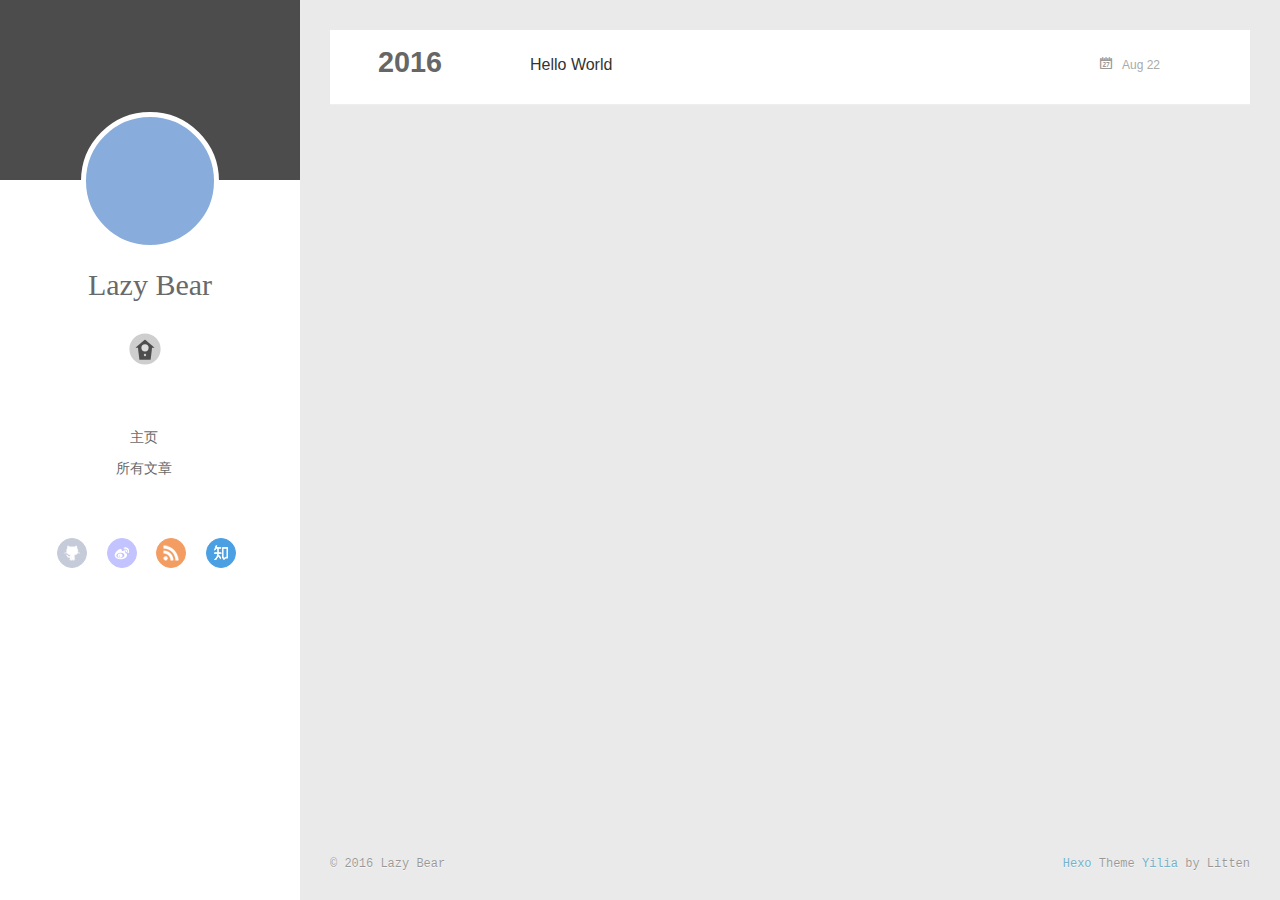
==== archives/index.html @ b5a42f2a "Site updated: 2016-08-26 11:15:58" ====
<!DOCTYPE html>
<html>
<head>
  <meta charset="utf-8">
  
  <meta http-equiv="X-UA-Compatible" content="IE=edge" >
  <title>Archives | Lazy Bear</title>
  <meta name="viewport" content="width=device-width, initial-scale=1, maximum-scale=1">
  <meta property="og:type" content="website">
<meta property="og:title" content="Lazy Bear">
<meta property="og:url" content="http://yoursite.com/archives/index.html">
<meta property="og:site_name" content="Lazy Bear">
<meta name="twitter:card" content="summary">
<meta name="twitter:title" content="Lazy Bear">
  
    <link rel="alternative" href="/atom.xml" title="Lazy Bear" type="application/atom+xml">
  
  
    <link rel="icon" href="//favicon.png">
  
  <link rel="stylesheet" href="/css/style.css">
</head>

<body>
  <div id="container">
    <div class="left-col">
    <div class="overlay"></div>
<div class="intrude-less">
	<header id="header" class="inner">
		<a href="/" class="profilepic">
			
			<img lazy-src="/header.png" class="js-avatar">
			
		</a>

		<hgroup>
		  <h1 class="header-author"><a href="/">Lazy Bear</a></h1>
		</hgroup>

		

		
			<div class="switch-btn">
				<div class="icon">
					<div class="icon-ctn">
						<div class="icon-wrap icon-house" data-idx="0">
							<div class="birdhouse"></div>
							<div class="birdhouse_holes"></div>
						</div>
						<div class="icon-wrap icon-ribbon hide" data-idx="1">
							<div class="ribbon"></div>
						</div>
						
						<div class="icon-wrap icon-link hide" data-idx="2">
							<div class="loopback_l"></div>
							<div class="loopback_r"></div>
						</div>
						
						
						<div class="icon-wrap icon-me hide" data-idx="3">
							<div class="user"></div>
							<div class="shoulder"></div>
						</div>
						
					</div>
					
				</div>
				<div class="tips-box hide">
					<div class="tips-arrow"></div>
					<ul class="tips-inner">
						<li>Menu</li>
						<li>Tags</li>
						
						<li>Links</li>
						
						
						<li>Über</li>
						
					</ul>
				</div>
			</div>
		

		<div class="switch-area">
			<div class="switch-wrap">
				<section class="switch-part switch-part1">
					<nav class="header-menu">
						<ul>
						
							<li><a href="/">主页</a></li>
				        
							<li><a href="/archives">所有文章</a></li>
				        
						</ul>
					</nav>
					<nav class="header-nav">
						<div class="social">
							
								<a class="github" target="_blank" href="#" title="github">github</a>
					        
								<a class="weibo" target="_blank" href="#" title="weibo">weibo</a>
					        
								<a class="rss" target="_blank" href="#" title="rss">rss</a>
					        
								<a class="zhihu" target="_blank" href="#" title="zhihu">zhihu</a>
					        
						</div>
					</nav>
				</section>
				
				
				<section class="switch-part switch-part2">
					<div class="widget tagcloud" id="js-tagcloud">
						
					</div>
				</section>
				
				
				
				<section class="switch-part switch-part3">
					<div id="js-friends">
					
			          <a target="_blank" class="main-nav-link switch-friends-link" href="http://blog.darkangel7.com">drakangel</a>
			        
			        </div>
				</section>
				

				
				
				<section class="switch-part switch-part4">
				
					<div id="js-aboutme">我是谁，我从哪里来，我到哪里去？我就是我，是颜色不一样的吃货…</div>
				</section>
				
			</div>
		</div>
	</header>				
</div>

    </div>
    <div class="mid-col">
      <nav id="mobile-nav">
  	<div class="overlay">
  		<div class="slider-trigger"></div>
  		<h1 class="header-author js-mobile-header hide">Lazy Bear</h1>
  	</div>
	<div class="intrude-less">
		<header id="header" class="inner">
			<div class="profilepic">
				
					<img lazy-src="//header.png" class="js-avatar">
				
			</div>
			<hgroup>
			  <h1 class="header-author">Lazy Bear</h1>
			</hgroup>
			
			<nav class="header-menu">
				<ul>
				
					<li><a href="/">主页</a></li>
		        
					<li><a href="/archives">所有文章</a></li>
		        
		        <div class="clearfix"></div>
				</ul>
			</nav>
			<nav class="header-nav">
				<div class="social">
					
						<a class="github" target="_blank" href="#" title="github">github</a>
			        
						<a class="weibo" target="_blank" href="#" title="weibo">weibo</a>
			        
						<a class="rss" target="_blank" href="#" title="rss">rss</a>
			        
						<a class="zhihu" target="_blank" href="#" title="zhihu">zhihu</a>
			        
				</div>
			</nav>
		</header>				
	</div>
</nav>

      <div class="body-wrap">
  
  
    
    
      
      
      <section class="archives-wrap">
        <div class="archive-year-wrap">
          <a href="/archives/2016" class="archive-year">2016</a>
        </div>
        <div class="archives">
    
    <article class="archive-article archive-type-post">
  <div class="archive-article-inner">
    <header class="archive-article-header">
      	<div class="article-meta">
	      	<a href="/2016/08/22/hello-world/" class="archive-article-date">
  	<time datetime="2016-08-22T09:55:24.787Z" itemprop="datePublished">Aug 22</time>
</a>
        </div>
    	 
  
    <h1 itemprop="name">
      <a class="archive-article-title" href="/2016/08/22/hello-world/">Hello World</a>
    </h1>
  

        <div class="article-info info-on-right">
          
          

        </div>
        <div class="clearfix"></div>
    </header>
  </div>
</article>
  
  
    </div></section>
  

    

</div>
      <footer id="footer">
  <div class="outer">
    <div id="footer-info">
    	<div class="footer-left">
    		&copy; 2016 Lazy Bear
    	</div>
      	<div class="footer-right">
      		<a href="http://hexo.io/" target="_blank">Hexo</a>  Theme <a href="https://github.com/litten/hexo-theme-yilia" target="_blank">Yilia</a> by Litten
      	</div>
    </div>
  </div>
</footer>
    </div>
    
  <link rel="stylesheet" href="/fancybox/jquery.fancybox.css">


<script>
	var yiliaConfig = {
		fancybox: true,
		mathjax: true,
		animate: true,
		isHome: false,
		isPost: false,
		isArchive: true,
		isTag: false,
		isCategory: false,
		open_in_new: false
	}
</script>
<script src="http://7.url.cn/edu/jslib/comb/require-2.1.6,jquery-1.9.1.min.js"></script>
<script src="/js/main.js"></script>






<script type="text/x-mathjax-config">
MathJax.Hub.Config({
    tex2jax: {
        inlineMath: [ ['$','$'], ["\\(","\\)"]  ],
        processEscapes: true,
        skipTags: ['script', 'noscript', 'style', 'textarea', 'pre', 'code']
    }
});

MathJax.Hub.Queue(function() {
    var all = MathJax.Hub.getAllJax(), i;
    for(i=0; i < all.length; i += 1) {
        all[i].SourceElement().parentNode.className += ' has-jax';                 
    }       
});
</script>

<script type="text/javascript" src="http://cdn.mathjax.org/mathjax/latest/MathJax.js?config=TeX-AMS-MML_HTMLorMML">
</script>


  </div>
</body>
</html>
---- css/style.css ----
body {
  width: 100%;
}
body:before,
body:after {
  content: "";
  display: table;
}
body:after {
  clear: both;
}
@font-face {
  font-family: 'FontAwesome';
  src: url("fonts/fontawesome-webfont.eot");
  src: url("fonts/fontawesome-webfont.eot?#iefix") format("embedded-opentype"), url("fonts/fontawesome-webfont.woff") format("woff"), url("fonts/fontawesome-webfont.ttf") format("truetype"), url("fonts/fontawesome-webfont.svgz#FontAwesomeRegular") format("svg"), url("fonts/fontawesome-webfont.svg#FontAwesomeRegular") format("svg");
  font-weight: normal;
  font-style: normal;
}
html,
body,
div,
span,
applet,
object,
iframe,
h1,
h2,
h3,
h4,
h5,
h6,
p,
blockquote,
pre,
a,
abbr,
acronym,
address,
big,
cite,
code,
del,
dfn,
em,
img,
ins,
kbd,
q,
s,
samp,
small,
strike,
strong,
sub,
sup,
tt,
var,
dl,
dt,
dd,
ol,
ul,
li,
fieldset,
form,
label,
legend,
table,
caption,
tbody,
tfoot,
thead,
tr,
th,
td {
  margin: 0;
  padding: 0;
  border: 0;
  outline: 0;
  font-weight: inherit;
  font-style: inherit;
  font-family: inherit;
  font-size: 100%;
  vertical-align: baseline;
}
body {
  line-height: 1;
  color: #000;
  background: #fff;
}
ol,
ul {
  list-style: none;
}
table {
  border-collapse: separate;
  border-spacing: 0;
  vertical-align: middle;
}
caption,
th,
td {
  text-align: left;
  font-weight: normal;
  vertical-align: middle;
}
a img {
  border: none;
}
ol {
  list-style: decimal;
  padding-left: 20px;
}
ul {
  list-style: none;
}
input,
button {
  margin: 0;
  padding: 0;
}
input::-moz-focus-inner,
button::-moz-focus-inner {
  border: 0;
  padding: 0;
}
@font-face {
  font-family: FontAwesome;
  font-style: normal;
  font-weight: normal;
  src: url("fonts/fontawesome-webfont.eot?v=#4.0.3");
  src: url("fonts/fontawesome-webfont.eot?#iefix&v=#4.0.3") format("embedded-opentype"), url("fonts/fontawesome-webfont.woff?v=#4.0.3") format("woff"), url("fonts/fontawesome-webfont.ttf?v=#4.0.3") format("truetype"), url("fonts/fontawesome-webfont.svg#fontawesomeregular?v=#4.0.3") format("svg");
}
html,
body,
#container {
  height: 100%;
}
body {
  font-family: "微软雅黑", "HelveticaNeue-Light", "Helvetica Neue Light", "Helvetica Neue", Helvetica, Arial, sans-serif;
  font-size: 16px;
  background: #fff;
  color: rgba(0,0,0,0.6);
  -webkit-overflow-scrolling: touch;
}
h1,
h2,
h3 {
  display: block;
}
h1 {
  font-size: 1.5em;
}
h2 {
  font-size: 1.3em;
}
h3 {
  font-size: 1.1em;
}
h4,
h5,
h6 {
  font-size: 1em;
}
a {
  text-decoration: none;
  outline-width: 0;
  color: #258fb8;
  outline: none;
}
.alignleft {
  float: left;
}
.alignright {
  float: right;
}
.clearfix {
  *zoom: 1;
}
.clearfix:after {
  content: "";
  display: table;
  clear: both;
}
.inner {
  width: 1000px;
  margin: 0 auto;
}
.hide {
  display: none;
}
@media screen and (max-width: 1040px) {
  .inner {
    width: 100%;
  }
}
#container {
  position: relative;
  min-height: 100%;
}
#container #mobile-nav {
  display: none;
}
#container #mobile-nav .overlay {
  height: 110px;
  position: absolute;
  width: 100%;
  background: #4d4d4d;
}
#container #mobile-nav .overlay.fixed {
  position: fixed;
  height: 42px;
  z-index: 99;
}
#container #mobile-nav #header {
  padding: 10px 0 0 0;
}
#container #mobile-nav #header .profilepic {
  display: block;
  position: relative;
  z-index: 100;
}
#container #mobile-nav #header .header-menu {
  height: auto;
  margin: 10px;
}
#container #mobile-nav #header .header-menu ul {
  text-align: center;
  cursor: default;
}
#container #mobile-nav #header .header-menu li {
  display: inline-block;
  margin: 3px;
}
#container .left-col {
  background: #fff;
  width: 300px;
  position: fixed;
  opacity: 1;
  -webkit-transition: all 0.2s ease-in;
  -moz-transition: all 0.2s ease-in;
  -ms-transition: all 0.2s ease-in;
  transition: all 0.2s ease-in;
  height: 100%;
}
#container .left-col .overlay {
  width: 100%;
  height: 180px;
  background-color: #000;
  position: absolute;
  opacity: 0.7;
}
#container .left-col .intrude-less {
  width: 76%;
  text-align: center;
  margin: 112px auto 0;
}
#container .mid-col {
  position: absolute;
  right: 0;
  min-height: 100%;
  background: #eaeaea;
  left: 300px;
  width: auto;
}
@media screen and (max-width: 800px) {
  #container .left-col {
    display: none;
  }
  #container .mid-col {
    left: 0;
  }
  #container #header .header-nav {
    position: relative;
  }
  #container .header-author.fixed {
    position: fixed;
    top: -13px;
    width: 100%;
    color: #ddd;
  }
  #container .overlay .slider-trigger {
    position: absolute;
    z-index: 101;
    bottom: 0;
    left: 0;
    width: 42px;
    height: 42px;
  }
  #container .overlay .slider-trigger:hover {
    background: #444;
  }
  #container .overlay .slider-trigger:before {
    color: #ddd;
    content: "\f00b";
    font: 16px FontAwesome;
    width: 16px;
    height: 16px;
    margin-left: 9px;
    margin-top: 14px;
    display: block;
  }
  #container .article-header {
    border-left: none;
    padding: 0;
    border-bottom: 1px dotted #ddd;
  }
  #container .article-header h1 {
    margin-bottom: 10px;
  }
  #container .header-subtitle {
    padding: 0 24px;
  }
  #container .article-info-index.article-info {
    padding-top: 10px;
    margin: 0;
    border-top: 1px solid #ddd;
  }
  #container .article-info-post.article-info {
    margin: 0;
    padding-top: 10px;
    border: none;
  }
  #container .article-more-link a {
    float: right;
  }
  #container #viewer-box .viewer-box-l {
    font-size: 14px;
  }
  #container .article {
    padding: 10px;
    margin: 10px;
    font-size: 14px;
  }
  #container .article .article-entry {
    padding-left: 0;
    padding-right: 0;
    padding-top: 10px;
  }
  #container .article .article-title {
    font-size: 18px;
    max-width: 185px;
    display: block;
    margin: 0;
  }
  #container .article .article-meta {
    width: auto;
    height: 30px;
    margin-top: -5px;
    position: ralative;
  }
  #container .article .article-meta .article-date {
    font-size: 12px;
    border-radius: 0;
    color: #666;
    background: none;
    height: auto;
    padding: 0;
    margin: 0;
    width: 100%;
    text-align: left;
    margin-left: 10px;
  }
  #container .article .article-meta .article-date time {
    width: auto;
    float: right;
    margin-right: 10px;
  }
  #container .article .article-meta .article-tag-list {
    margin-top: 7px;
    position: absolute;
    right: 10px;
    top: 0;
  }
  #container .article .article-meta .article-tag-list:before {
    float: left;
    margin-top: 1px;
    left: 0;
  }
  #container .article .article-meta .article-tag-list .article-tag-list-item {
    float: left;
    padding-left: 0;
    width: auto;
    max-width: 83px;
  }
  #container .article .article-meta .article-category {
    margin-top: 7px;
    position: absolute;
    right: 10px;
    top: -30px;
  }
  #container .article .article-meta .article-category:before {
    float: left;
    margin-top: 1px;
    left: 15px;
  }
  #container .article .article-meta .article-category .article-category-link {
    max-width: 83px;
    width: auto;
    padding-left: 10px;
  }
  #container .article .article-nav-link-wrap {
    margin: 5px 0;
  }
  #container .article .article-nav-link-wrap strong {
    float: left;
    margin-right: 5px;
  }
  #container .article #article-nav-older {
    float: none;
    display: block;
  }
  #container .share {
    padding: 3px 10px;
  }
  #container .duoshuo {
    padding: 0 13px;
  }
  #container #disqus_thread {
    padding: 0 13px;
  }
  #container #mobile-nav {
    display: block;
  }
  #container #page-nav .extend {
    opacity: 1;
  }
  #container .instagram .open-ins {
    left: 2px;
    top: -30px;
    color: #aaa;
  }
  #container .info-on-right {
    float: initial;
  }
  #container .archives-wrap {
    margin: 10px 10px 0px;
    padding: 10px;
  }
  #container .archives-wrap .archive-article-title {
    font-size: 14px;
  }
  #container .archives-wrap .archive-year-wrap {
    position: relative;
    padding: 0 0 0 0;
  }
  #container .archives-wrap .archive-year-wrap a {
    padding: 0 0 0 0;
  }
  #container .archives-wrap .article-meta .archive-article-date {
    font-size: 12px;
    margin-right: 10px;
    margin-top: -5px;
  }
  #container .archives-wrap .article-meta .article-tag-list-link {
    font-size: 12px;
  }
  #container .archives .archive-article {
    padding: 10px 0;
    margin-left: 0;
  }
  #container #footer .footer-left {
    float: initial;
    margin-bottom: 10px;
  }
  #container #footer .footer-right {
    float: initial;
  }
}
.header-author {
  text-align: center;
  margin: 0.67em 0;
  font-family: Roboto, "Roboto", serif;
  font-size: 30px;
  -webkit-transition: 0.3s;
  -moz-transition: 0.3s;
  -ms-transition: 0.3s;
  transition: 0.3s;
}
#header {
  width: 100%;
}
#header a {
  color: #696969;
}
#header a:hover {
  color: #b0a0aa;
}
#header .profilepic {
  text-align: center;
  display: block;
  border: 5px solid #fff;
  border-radius: 300px;
  width: 128px;
  height: 128px;
  margin: 0 auto;
  position: relative;
  overflow: hidden;
  background: #88acdb;
  -webkit-transition: all 0.2s ease-in;
  display: -webkit-box;
  -webkit-box-orient: horizontal;
  -webkit-box-pack: center;
  -webkit-box-align: center;
  text-align: center;
}
#header .profilepic img {
  width: 20%;
  height: 20%;
  border-radius: 300px;
  opacity: 0;
  -webkit-transition: all 0.2s ease-in;
}
#header .profilepic img.show {
  width: 100%;
  height: 100%;
  opacity: 1;
}
#header .header-subtitle {
  text-align: center;
  color: #999;
  font-size: 14px;
  line-height: 25px;
  overflow: hidden;
  text-overflow: ellipsis;
  display: -webkit-box;
  -webkit-line-clamp: 2;
  -webkit-box-orient: vertical;
}
#header .header-menu {
  font-weight: 300;
  line-height: 31px;
  cursor: pointer;
  text-transform: uppercase;
  float: none;
  min-height: 150px;
  margin-left: -12px;
  text-align: center;
  display: -webkit-box;
  -webkit-box-orient: horizontal;
  -webkit-box-pack: center;
  -webkit-box-align: center;
}
#header .header-menu li {
  cursor: default;
}
#header .header-menu li a {
  font-size: 14px;
  min-width: 300px;
}
#header .switch-area {
  position: relative;
  width: 100%;
  overflow: hidden;
  min-height: 500px;
  font-size: 14px;
}
#header .switch-area .switch-wrap {
  -webkit-transition: -webkit-transform 0.3s ease-in;
  -moz-transition: -moz-transform 0.3s ease-in;
  -ms-transition: -ms-transform 0.3s ease-in;
  transition: transform 0.3s ease-in;
  position: relative;
}
#header .turn-left {
  -webkit-transform: translate(-100%, 0);
  -moz-transform: translate(-100%, 0);
  -ms-transform: translate(-100%, 0);
  transform: translate(-100%, 0);
}
#header .header-nav {
  width: 100%;
  position: absolute;
  -webkit-transition: -webkit-transform 0.3s ease-in;
  -moz-transition: -moz-transform 0.3s ease-in;
  -ms-transition: -ms-transform 0.3s ease-in;
  transition: transform 0.3s ease-in;
}
#header .header-nav .social {
  margin-right: 15px;
  margin-top: 10px;
  text-align: center;
}
#header .header-nav .social a {
  border-radius: 50%;
  display: -moz-inline-stack;
  display: inline-block;
  vertical-align: middle;
  *vertical-align: auto;
  zoom: 1;
  *display: inline;
  text-indent: -9999px;
  margin: 0 8px 15px 8px;
  opacity: 0.7;
  width: 28px;
  height: 28px;
  -webkit-transition: 0.3s;
  -moz-transition: 0.3s;
  -ms-transition: 0.3s;
  transition: 0.3s;
}
#header .header-nav .social a:hover {
  opacity: 1;
}
#header .header-nav .social a:last-of-type {
  margin-right: 0;
}
#header .header-nav .social a.weibo {
  background: url("/img/weibo.png") center no-repeat #aaf;
  border: 1px solid #aaf;
}
#header .header-nav .social a.weibo:hover {
  border: 1px solid #aaf;
}
#header .header-nav .social a.rss {
  background: url("/img/rss.png") center no-repeat #ef7522;
  border: 1px solid #ef7522;
}
#header .header-nav .social a.rss:hover {
  border: 1px solid #cf5d0f;
}
#header .header-nav .social a.github {
  background: url("/img/github.png") center no-repeat #afb6ca;
  border: 1px solid #afb6ca;
}
#header .header-nav .social a.github:hover {
  border: 1px solid #909ab6;
}
#header .header-nav .social a.facebook {
  background: url("/img/facebook.png") center no-repeat #3b5998;
  border: 1px solid #3b5998;
}
#header .header-nav .social a.facebook:hover {
  border: 1px solid #2d4373;
}
#header .header-nav .social a.google {
  background: url("/img/google.png") center no-repeat #c83d20;
  border: 1px solid #c83d20;
}
#header .header-nav .social a.google:hover {
  border: 1px solid #9c3019;
}
#header .header-nav .social a.twitter {
  background: url("/img/twitter.png") center no-repeat #55cff8;
  border: 1px solid #55cff8;
}
#header .header-nav .social a.twitter:hover {
  border: 1px solid #24c1f6;
}
#header .header-nav .social a.linkedin {
  background: url("/img/linkedin.png") center no-repeat #005a87;
  border: 1px solid #005a87;
}
#header .header-nav .social a.linkedin:hover {
  border: 1px solid #006b98;
}
#header .header-nav .social a.zhihu {
  background: url("/img/zhihu.png") center no-repeat #0078d8;
  border: 1px solid #0078d8;
}
#header .header-nav .social a.zhihu:hover {
  border: 1px solid #0078d8;
}
#header .header-nav .social a.douban {
  background: url("/img/douban.png") center no-repeat #06c611;
  border: 1px solid #06c611;
}
#header .header-nav .social a.douban:hover {
  border: 1px solid #06c611;
}
#header .header-nav .social a.mail {
  background: url("/img/mail.png") center no-repeat #005a87;
  border: 1px solid #005a87;
}
#header .header-nav .social a.mail:hover {
  border: 1px solid #006b98;
}
#header .switch-part {
  width: 100%;
  position: absolute;
}
#header .switch-part1 {
  left: 0;
}
#header .switch-part2 {
  left: 100%;
  top: 20px;
  overlay-x: hidden;
  overflow-y: auto;
  max-height: 200px;
}
#header .switch-part3 {
  left: 200%;
  line-height: 30px;
}
#header .switch-part3 .switch-friends-link {
  margin-right: 9px;
  border-radius: 3px;
  padding: 5px;
}
#header .switch-part3 .switch-friends-link:hover {
  background: #88acdb;
  color: #fff;
}
#header .switch-part4 {
  left: 300%;
  text-align: left;
  line-height: 30px;
}
.duoshuo {
  padding: 0 40px;
}
#disqus_thread {
  padding: 0 40px;
}
.archives-wrap {
  position: relative;
  margin: 0 30px;
  padding-right: 60px;
  border-bottom: 1px solid #eee;
  background: #fff;
}
.archives-wrap:first-child {
  margin-top: 30px;
}
.archives-wrap:last-child {
  margin-bottom: 80px;
}
.archives-wrap .archive-year-wrap {
  line-height: 35px;
  width: 200px;
  position: absolute;
  padding-top: 15px;
  font-size: 1.8em;
}
.archives-wrap .archive-year-wrap a {
  color: #666;
  font-weight: bold;
  padding-left: 48px;
}
.archives {
  position: relative;
}
.archives .article-info {
  border: none;
}
.archives .archive-article {
  margin-left: 200px;
  padding: 20px 0;
  border-bottom: 1px solid #eee;
  border-top: 1px solid #fff;
  position: relative;
}
.archives .archive-article:first-child {
  border-top: none;
}
.archives .archive-article:last-child {
  border-bottom: none;
}
.archives .archive-article-title {
  font-size: 16px;
  color: #333;
  -webkit-transition: color 0.3s;
  -moz-transition: color 0.3s;
  -ms-transition: color 0.3s;
  transition: color 0.3s;
}
.archives .archive-article-title:hover {
  color: #657b83;
}
.archives .archive-article-title span {
  display: block;
  color: #a8a8a8;
  font-size: 12px;
  line-height: 14px;
  height: 7px;
  padding-left: 2px;
}
.archives .archive-article-title span:before {
  display: inline-block;
  content: "“";
  font-family: serif;
  font-size: 30px;
  float: left;
  margin: 4px 4px 0 -12px;
  color: #c8c8c8;
}
.archive-article-inner .archive-article-header {
  position: relative;
}
.archive-article-inner .article-meta {
  position: relative;
  float: right;
  margin-top: -10px;
  color: #555;
  background: none;
  text-align: right;
  width: auto;
}
.archive-article-inner .article-meta .article-date time {
  color: #aaa;
}
.archive-article-inner .article-meta .archive-article-date,
.archive-article-inner .article-meta .article-tag-list {
  margin-right: 30px;
  display: -moz-inline-stack;
  display: inline-block;
  vertical-align: middle;
  zoom: 1;
  color: #666;
  font-size: 14px;
}
.archive-article-inner .article-meta .archive-article-date {
  cursor: default;
  font-size: 12px;
  margin-bottom: 5px;
  margin-top: -10px;
}
.archive-article-inner .article-meta .archive-article-date time:before {
  content: "\f073";
  color: #999;
  position: relative;
  margin-right: 10px;
  font: 16px FontAwesome;
}
.archive-article-inner .article-meta .article-category:before {
  float: left;
  margin-top: 1px;
  left: 15px;
}
.archive-article-inner .article-meta .article-category .article-category-link {
  width: auto;
  max-width: 83px;
  padding-left: 10px;
}
.archive-article-inner .article-meta .article-tag-list {
  margin-top: 0px;
}
.archive-article-inner .article-meta .article-tag-list:before {
  left: 15px;
}
.archive-article-inner .article-meta .article-tag-list .article-tag-list-item {
  display: inline-block;
  width: auto;
  max-width: 83px;
  padding-left: 8px;
  font-size: 12px;
}
.body-wrap {
  margin-bottom: 80px;
}
.article {
  margin: 30px;
  position: relative;
  border: 1px solid #ddd;
  background: #fff;
  -webkit-transition: all 0.2s ease-in;
}
.article.show {
  visibility: visible;
  -webkit-animation: cd-bounce-1 0.6s;
  -moz-animation: cd-bounce-1 0.6s;
  -webkit-animation: cd-bounce-1 0.6s;
  -moz-animation: cd-bounce-1 0.6s;
  -ms-animation: cd-bounce-1 0.6s;
  animation: cd-bounce-1 0.6s;
}
.article.hidden {
  visibility: hidden;
}
.article img {
  max-width: 100%;
}
@-webkit-keyframes cd-bounce-1 {
  0% {
    opacity: 0;
    -webkit-transform: scale(1);
  }
  60% {
    opacity: 1;
    -webkit-transform: scale(1.01);
  }
  100% {
    -webkit-transform: scale(1);
  }
}
@-moz-keyframes cd-bounce-1 {
  0% {
    opacity: 0;
    -moz-transform: scale(1);
  }
  60% {
    opacity: 1;
    -moz-transform: scale(1.01);
  }
  100% {
    -moz-transform: scale(1);
  }
}
.article-index {
  margin-left: 200px;
  padding: 15px 0;
  margin-right: 75px;
}
.article-index .brief {
  display: block;
  color: #a8a8a8;
  font-size: 12px;
  line-height: 14px;
  height: 7px;
  padding-left: 2px;
}
.article-index .brief:before {
  display: inline-block;
  content: "“";
  font-family: serif;
  font-size: 30px;
  float: left;
  margin: 4px 4px 0 -12px;
  color: #c8c8c8;
}
.article-title {
  color: #696969;
  margin-left: 0px;
  font-weight: 300;
  line-height: 35px;
  margin-bottom: 20px;
  font-size: 26px;
  -webkit-transition: color 0.3s;
  -moz-transition: color 0.3s;
  -o-transition: color 0.3s;
  -webkit-transition: color 0.3s;
  -moz-transition: color 0.3s;
  -ms-transition: color 0.3s;
  transition: color 0.3s;
}
.article-title:hover {
  color: #b0a0aa;
}
.article-inner {
  position: relative;
  margin-bottom: 20px;
}
.article-header {
  border-left: 5px solid;
  padding: 15px 0px 15px 25px;
}
.article-info.info-on-right {
  margin: 10px 0 0 0;
  float: right;
}
.article-info-index.article-info {
  padding-top: 20px;
  margin: 30px 30px 0 30px;
  border-top: 1px solid #ddd;
}
.article-info-post.article-info {
  padding: 0;
  border: none;
  margin: -30px 0 20px 30px;
}
.article-entry {
  line-height: 1.8em;
  padding-right: 30px;
  padding-left: 30px;
}
.article-entry p {
  margin-top: 10px;
}
.article-entry p code,
.article-entry li code {
  padding: 1px 3px;
  margin: 0 3px;
  background: #ddd;
  border: 1px solid #ccc;
  font-family: Menlo, Monaco, "Andale Mono", "lucida console", "Courier New", monospace;
  word-wrap: break-word;
  font-size: 14px;
}
.article-entry blockquote {
  background: #ddd;
  border-left: 5px solid #ccc;
  padding: 15px 20px;
  margin-top: 10px;
  border-left: 5px solid #657b83;
  background: #f6f6f6;
}
.article-entry blockquote p {
  margin-top: 0;
}
.article-entry em {
  font-style: italic;
}
.article-entry ul li:before {
  content: "";
  width: 6px;
  height: 6px;
  border: 1px solid #999;
  border-radius: 10px;
  background: #aaa;
  display: inline-block;
  margin-right: 10px;
  float: left;
  margin-top: 12px;
}
.article-entry ul,
.article-entry ol {
  font-size: 14px;
  margin: 10px 0px;
}
.article-entry li ul,
.article-entry li ol {
  margin-left: 30px;
}
.article-entry li ul li:before,
.article-entry li ol li:before {
  content: "";
  background: #dedede;
}
.article-entry h1 {
  margin-top: 30px;
}
.article-entry h2 {
  margin-top: 20px;
  font-weight: 300;
  color: #574c4c;
  padding-bottom: 5px;
  border-bottom: 1px solid #ddd;
}
.article-entry h3,
.article-entry h4,
.article-entry h5,
.article-entry h6 {
  margin-top: 20px;
  font-weight: 300;
  color: #574c4c;
  padding-bottom: 5px;
  border-bottom: 1px solid #ddd;
}
.article-entry video {
  max-width: 100%;
}
.article-entry strong {
  font-weight: bold;
}
.article-entry .caption {
  display: block;
  font-size: 0.8em;
  color: #aaa;
}
.article-entry hr {
  height: 0;
  margin-top: 20px;
  margin-bottom: 20px;
  border-left: 0;
  border-right: 0;
  border-top: 1px solid #ddd;
  border-bottom: 1px solid #fff;
}
.article-entry pre {
  font-size: 1/0.9em;
  line-height: 1.5;
  margin-top: 10px;
  padding: 5px 15px;
  overflow-x: auto;
  color: #657b83;
  font-size: 10px;
  border: 1px solid #ccc;
  text-shadow: 0 1px #444;
  font-family: Menlo, Monaco, "Andale Mono", "lucida console", "Courier New", monospace;
}
.article-entry pre code {
  font-size: 14px;
}
.article-entry table {
  width: 100%;
  border: 1px solid #dedede;
  margin: 15px 0;
  border-collapse: collapse;
}
.article-entry table tr,
.article-entry table td {
  height: 35px;
}
.article-entry table thead tr {
  background: #f8f8f8;
}
.article-entry table tbody tr:hover {
  background: #efefef;
}
.article-entry table td,
.article-entry table th {
  border: 1px solid #dedede;
  padding: 0 10px;
}
.article-entry figure table {
  border: none;
  width: auto;
  margin: 0;
}
.article-entry figure table tbody tr:hover {
  background: none;
}
.article-meta {
  width: 150px;
  font-size: 14;
  text-align: right;
  position: absolute;
  right: 0;
  top: 23px;
  text-align: center;
  z-index: 1;
}
.article-meta time {
  color: #aaa;
}
.article-meta time:before {
  color: #999;
  content: "\f073";
  font: 17px FontAwesome;
  margin-right: 10px;
}
.article-more-link {
  margin-top: 5px;
  text-align: right;
}
.article-more-link a {
  background: #4d4d4d;
  color: #fff;
  font-size: 12px;
  padding: 2px 8px 4px;
  line-height: 16px;
  -webkit-border-radius: 2px;
  -moz-border-radius: 2px;
  border-radius: 2px;
  -webkit-transition: background 0.3s;
  -moz-transition: background 0.3s;
  -ms-transition: background 0.3s;
  transition: background 0.3s;
}
.article-more-link a:hover {
  background: #3c3c3c;
}
.article-more-link a.hidden {
  visibility: hidden;
}
#article-nav {
  margin: 80px 0 30px 0;
  padding-bottom: 10px;
}
#article-nav .article-nav-link-wrap {
  margin: 0px 30px 0px 30px;
  font-size: 14px;
  color: #333;
}
#article-nav .article-nav-link-wrap .article-nav-title {
  display: inline-block;
  font-size: 12px;
  color: #aaa;
  -webkit-transition: color 0.3s;
  -moz-transition: color 0.3s;
  -ms-transition: color 0.3s;
  transition: color 0.3s;
}
#article-nav .article-nav-link-wrap strong {
  background: #ddd;
  color: #fff;
  border-radius: 100%;
  width: 15px;
  height: 15px;
  display: inline-block;
  text-align: center;
  -webkit-transition: background 0.3s;
  -moz-transition: background 0.3s;
  -ms-transition: background 0.3s;
  transition: background 0.3s;
}
#article-nav .article-nav-link-wrap:hover strong {
  background: #4d4d4d;
}
#article-nav .article-nav-link-wrap:hover .article-nav-title {
  color: #4d4d4d;
}
#article-nav #article-nav-older {
  float: right;
}
@-moz-keyframes cd-bounce-1 {
  0% {
    opacity: 0;
    -webkit-transform: scale(1);
    -moz-transform: scale(1);
    -ms-transform: scale(1);
    -o-transform: scale(1);
    -webkit-transform: scale(1);
    -moz-transform: scale(1);
    -ms-transform: scale(1);
    transform: scale(1);
  }
  60% {
    opacity: 1;
    -webkit-transform: scale(1.01);
    -moz-transform: scale(1.01);
    -ms-transform: scale(1.01);
    -o-transform: scale(1.01);
    -webkit-transform: scale(1.01);
    -moz-transform: scale(1.01);
    -ms-transform: scale(1.01);
    transform: scale(1.01);
  }
  100% {
    -webkit-transform: scale(1);
    -moz-transform: scale(1);
    -ms-transform: scale(1);
    -o-transform: scale(1);
    -webkit-transform: scale(1);
    -moz-transform: scale(1);
    -ms-transform: scale(1);
    transform: scale(1);
  }
}
@-webkit-keyframes cd-bounce-1 {
  0% {
    opacity: 0;
    -webkit-transform: scale(1);
    -moz-transform: scale(1);
    -ms-transform: scale(1);
    -o-transform: scale(1);
    -webkit-transform: scale(1);
    -moz-transform: scale(1);
    -ms-transform: scale(1);
    transform: scale(1);
  }
  60% {
    opacity: 1;
    -webkit-transform: scale(1.01);
    -moz-transform: scale(1.01);
    -ms-transform: scale(1.01);
    -o-transform: scale(1.01);
    -webkit-transform: scale(1.01);
    -moz-transform: scale(1.01);
    -ms-transform: scale(1.01);
    transform: scale(1.01);
  }
  100% {
    -webkit-transform: scale(1);
    -moz-transform: scale(1);
    -ms-transform: scale(1);
    -o-transform: scale(1);
    -webkit-transform: scale(1);
    -moz-transform: scale(1);
    -ms-transform: scale(1);
    transform: scale(1);
  }
}
@-o-keyframes cd-bounce-1 {
  0% {
    opacity: 0;
    -webkit-transform: scale(1);
    -moz-transform: scale(1);
    -ms-transform: scale(1);
    -o-transform: scale(1);
    -webkit-transform: scale(1);
    -moz-transform: scale(1);
    -ms-transform: scale(1);
    transform: scale(1);
  }
  60% {
    opacity: 1;
    -webkit-transform: scale(1.01);
    -moz-transform: scale(1.01);
    -ms-transform: scale(1.01);
    -o-transform: scale(1.01);
    -webkit-transform: scale(1.01);
    -moz-transform: scale(1.01);
    -ms-transform: scale(1.01);
    transform: scale(1.01);
  }
  100% {
    -webkit-transform: scale(1);
    -moz-transform: scale(1);
    -ms-transform: scale(1);
    -o-transform: scale(1);
    -webkit-transform: scale(1);
    -moz-transform: scale(1);
    -ms-transform: scale(1);
    transform: scale(1);
  }
}
@keyframes cd-bounce-1 {
  0% {
    opacity: 0;
    -webkit-transform: scale(1);
    -moz-transform: scale(1);
    -ms-transform: scale(1);
    -o-transform: scale(1);
    -webkit-transform: scale(1);
    -moz-transform: scale(1);
    -ms-transform: scale(1);
    transform: scale(1);
  }
  60% {
    opacity: 1;
    -webkit-transform: scale(1.01);
    -moz-transform: scale(1.01);
    -ms-transform: scale(1.01);
    -o-transform: scale(1.01);
    -webkit-transform: scale(1.01);
    -moz-transform: scale(1.01);
    -ms-transform: scale(1.01);
    transform: scale(1.01);
  }
  100% {
    -webkit-transform: scale(1);
    -moz-transform: scale(1);
    -ms-transform: scale(1);
    -o-transform: scale(1);
    -webkit-transform: scale(1);
    -moz-transform: scale(1);
    -ms-transform: scale(1);
    transform: scale(1);
  }
}
.archives-wrap {
  position: relative;
  margin: 0 30px;
  padding-right: 60px;
  border-bottom: 1px solid #eee;
  background: #fff;
}
.archives-wrap:first-child {
  margin-top: 30px;
}
.archives-wrap:last-child {
  margin-bottom: 80px;
}
.archives-wrap .archive-year-wrap {
  line-height: 35px;
  width: 200px;
  position: absolute;
  padding-top: 15px;
  font-size: 1.8em;
}
.archives-wrap .archive-year-wrap a {
  color: #666;
  font-weight: bold;
  padding-left: 48px;
}
.archives {
  position: relative;
}
.archives .article-info {
  border: none;
}
.archives .archive-article {
  margin-left: 200px;
  padding: 20px 0;
  border-bottom: 1px solid #eee;
  border-top: 1px solid #fff;
  position: relative;
}
.archives .archive-article:first-child {
  border-top: none;
}
.archives .archive-article:last-child {
  border-bottom: none;
}
.archives .archive-article-title {
  font-size: 16px;
  color: #333;
  -webkit-transition: color 0.3s;
  -moz-transition: color 0.3s;
  -ms-transition: color 0.3s;
  transition: color 0.3s;
}
.archives .archive-article-title:hover {
  color: #657b83;
}
.archives .archive-article-title span {
  display: block;
  color: #a8a8a8;
  font-size: 12px;
  line-height: 14px;
  height: 7px;
  padding-left: 2px;
}
.archives .archive-article-title span:before {
  display: inline-block;
  content: "“";
  font-family: serif;
  font-size: 30px;
  float: left;
  margin: 4px 4px 0 -12px;
  color: #c8c8c8;
}
.archive-article-inner .archive-article-header {
  position: relative;
}
.archive-article-inner .article-meta {
  position: relative;
  float: right;
  margin-top: -10px;
  color: #555;
  background: none;
  text-align: right;
  width: auto;
}
.archive-article-inner .article-meta .article-date time {
  color: #aaa;
}
.archive-article-inner .article-meta .archive-article-date,
.archive-article-inner .article-meta .article-tag-list {
  margin-right: 30px;
  display: -moz-inline-stack;
  display: inline-block;
  vertical-align: middle;
  zoom: 1;
  color: #666;
  font-size: 14px;
}
.archive-article-inner .article-meta .archive-article-date {
  cursor: default;
  font-size: 12px;
  margin-bottom: 5px;
  margin-top: -10px;
}
.archive-article-inner .article-meta .archive-article-date time:before {
  content: "\f073";
  color: #999;
  position: relative;
  margin-right: 10px;
  font: 16px FontAwesome;
}
.archive-article-inner .article-meta .article-category:before {
  float: left;
  margin-top: 1px;
  left: 15px;
}
.archive-article-inner .article-meta .article-category .article-category-link {
  width: auto;
  max-width: 83px;
  padding-left: 10px;
}
.archive-article-inner .article-meta .article-tag-list {
  margin-top: 0px;
}
.archive-article-inner .article-meta .article-tag-list:before {
  left: 15px;
}
.archive-article-inner .article-meta .article-tag-list .article-tag-list-item {
  display: inline-block;
  width: auto;
  max-width: 83px;
  padding-left: 8px;
  font-size: 12px;
}
.article-entry pre,
.article-entry .highlight {
  background: #272822;
  margin: 10px 0;
  padding: 10px 10px;
  overflow: auto;
  color: #4c4c4c;
  line-height: 22.400000000000002px;
}
.article-entry .highlight .gutter pre,
.article-entry .gist .gist-file .gist-data .line-numbers {
  color: #666;
}
.article-entry pre,
.article-entry code {
  font-family: "Source Code Pro", Consolas, Monaco, Menlo, Consolas, monospace;
}
.article-entry code {
  background: #eee;
  padding: 0 0.3em;
  border: none;
}
.article-entry pre {
  color: #fff;
}
.article-entry pre code {
  background: none;
  text-shadow: none;
  padding: 0;
  color: #fff;
}
.article-entry .highlight {
  border-radius: 4px;
}
.article-entry .highlight pre {
  border: none;
  margin: 0;
  padding: 0;
}
.article-entry .highlight table {
  margin: 0;
  width: auto;
}
.article-entry .highlight td {
  border: none;
  padding: 0;
}
.article-entry .highlight figcaption {
  font-size: 0.85em;
  color: highlight-comment;
  line-height: 1em;
  margin-bottom: 1em;
}
.article-entry .highlight figcaption:before,
.article-entry .highlight figcaption:after {
  content: "";
  display: table;
}
.article-entry .highlight figcaption:after {
  clear: both;
}
.article-entry .highlight figcaption a {
  float: right;
}
.article-entry .highlight .gutter pre {
  text-align: right;
  padding-right: 20px;
}
.article-entry .highlight .gutter pre .line {
  text-shadow: none;
}
.article-entry .highlight .line {
  font-size: 15px;
  height: 15px;
}
.article-entry .gist {
  margin: 0 -20px;
  border-style: solid;
  border-color: #ddd;
  border-width: 1px 0;
  background: #272822;
  padding: 15px 20px 15px 0;
}
.article-entry .gist .gist-file {
  border: none;
  font-family: "Source Code Pro", Consolas, Monaco, Menlo, Consolas, monospace;
  margin: 0;
}
.article-entry .gist .gist-file .gist-data {
  background: none;
  border: none;
}
.article-entry .gist .gist-file .gist-data .line-numbers {
  background: none;
  border: none;
  padding: 0 20px 0 0;
}
.article-entry .gist .gist-file .gist-data .line-data {
  padding: 0 !important;
}
.article-entry .gist .gist-file .highlight {
  margin: 0;
  padding: 0;
  border: none;
}
.article-entry .gist .gist-file .gist-meta {
  background: #272822;
  color: highlight-comment;
  font: 0.85em "Helvetica Neue", Helvetica, Arial, sans-serif;
  text-shadow: 0 0;
  padding: 0;
  margin-top: 1em;
  margin-left: 20px;
}
.article-entry .gist .gist-file .gist-meta a {
  color: #258fb8;
  font-weight: normal;
}
.article-entry .gist .gist-file .gist-meta a:hover {
  text-decoration: underline;
}
pre .comment {
  color: #75715e;
}
pre .keyword,
pre .function .keyword,
pre .class .params {
  color: #66d9ef;
}
pre .tag,
pre .doctype,
pre .params,
pre .function,
pre .css .value {
  color: #fff;
}
pre .css ~ * .tag,
pre .title,
pre .at_rule,
pre .at_rule .keyword,
pre .preprocessor,
pre .preprocessor .keyword {
  color: #f92672;
}
pre .attribute,
pre .built_in,
pre .class,
pre .css ~ * .class,
pre .function .title {
  color: #a6e22e;
}
pre .value,
pre .string {
  color: #e6db74;
}
pre .number {
  color: #7163d7;
}
pre .id,
pre .css ~ * .id {
  color: #fd971f;
}
#footer {
  font-size: 12px;
  font-family: Menlo, Monaco, "Andale Mono", "lucida console", "Courier New", monospace;
  text-shadow: 0 1px #fff;
  position: absolute;
  bottom: 30px;
  opacity: 0.6;
  width: 100%;
  text-align: center;
}
#footer .outer {
  padding: 0 30px;
}
.footer-left {
  float: left;
}
.footer-right {
  float: right;
}
.share {
  padding: 0px 75px 30px 40px;
  margin-bottom: 15px;
}
.back_home {
  float: right;
}
.back_home a {
  font-weight: bold;
  margin-left: 10px;
}
.back_home a:hover {
  color: #6e6e6e;
}
#page-nav {
  text-align: center;
  margin-top: 30px;
}
#page-nav .page-number {
  width: 20px;
  height: 20px;
  background: #4d4d4d;
  -webkit-border-radius: 50%;
  -moz-border-radius: 50%;
  border-radius: 50%;
  display: inline-block;
  color: #fff;
  line-height: 20px;
  font-size: 12px;
  margin: 0 3px 30px;
}
#page-nav .page-number:hover {
  background: #5e5e5e;
}
#page-nav .current {
  background: #88acdb;
  cursor: default;
}
#page-nav .current:hover {
  background: #88acdb;
}
#page-nav .extend {
  color: #4d4d4d;
  margin: 0 27px;
  opacity: 0;
}
#page-nav .extend:hover {
  color: #5e5e5e;
}
#page-nav:hover .extend {
  opacity: 1;
}
#post-instagram {
  padding: 30px;
}
#post-instagram .article-entry {
  padding-right: 0;
}
.instagram {
  position: relative;
  min-height: 500px;
}
.instagram .open-ins {
  display: block;
  padding: 10px 0;
  position: absolute;
  right: 28px;
  top: -75px;
  color: #333;
}
.instagram .open-ins:hover {
  color: #657b83;
}
.instagram .year {
  display: inline;
}
.instagram .album h1 em {
  font-style: normal;
  font-size: 14px;
  margin-left: 10px;
}
.instagram .album ul {
  min-height: 149px;
  padding-top: 17px;
  border-bottom: 1px solid #ddd;
  list-style: none;
}
.instagram .album li {
  position: relative;
  display: inline-block;
  min-width: 157px;
  margin: 0;
}
.instagram .album li:before {
  display: none;
}
.instagram .album div.img-box {
  position: relative;
  margin: 0 20px 10px;
  -webkit-box-shadow: 0 1px 0 rgba(255,255,255,0.4), 0 1px 0 1px rgba(255,255,255,0.1);
  -moz-box-shadow: 0 1px 0 rgba(255,255,255,0.4), 0 1px 0 1px rgba(255,255,255,0.1);
  -webkit-box-shadow: 0 1px 0 rgba(255,255,255,0.4), 0 1px 0 1px rgba(255,255,255,0.1);
  box-shadow: 0 1px 0 rgba(255,255,255,0.4), 0 1px 0 1px rgba(255,255,255,0.1);
}
.instagram .album div.img-box .img-bg {
  position: absolute;
  top: 0;
  left: 0;
  bottom: 0px;
  width: 100%;
  margin: -5px;
  padding: 5px;
  background: rgba(204,204,204,0.8);
  -webkit-box-shadow: 0 0 0 1px rgba(0,0,0,0.04), 0 1px 5px rgba(0,0,0,0.1);
  -moz-box-shadow: 0 0 0 1px rgba(0,0,0,0.04), 0 1px 5px rgba(0,0,0,0.1);
  -webkit-box-shadow: 0 0 0 1px rgba(0,0,0,0.04), 0 1px 5px rgba(0,0,0,0.1);
  box-shadow: 0 0 0 1px rgba(0,0,0,0.04), 0 1px 5px rgba(0,0,0,0.1);
  -webkit-transition: all 0.15s ease-out 0.1s;
  -moz-transition: all 0.15s ease-out 0.1s;
  -o-transition: all 0.15s ease-out 0.1s;
  -webkit-transition: all 0.15s ease-out 0.1s;
  -moz-transition: all 0.15s ease-out 0.1s;
  -ms-transition: all 0.15s ease-out 0.1s;
  transition: all 0.15s ease-out 0.1s;
  opacity: 0.2;
  cursor: pointer;
  display: block;
}
.instagram .album div.img-box .img-bg:hover {
  opacity: 0;
}
.instagram .album div.img-box img {
  width: 100%;
  height: auto;
  display: block;
}
@media screen and (max-width: 600px) {
  .instagram .album ul {
    margin-left: 0;
    padding: 0;
    text-align: center;
  }
  .instagram .album li {
    max-width: 300px;
  }
  .instagram .album div.img-box {
    margin: 0;
  }
}
.switch-btn {
  margin-left: 74px;
  margin-top: 23px;
  position: relative;
  width: 70px;
  text-align: center;
}
.switch-btn .tips-box {
  position: relative;
}
.switch-btn .tips-box .tips-arrow {
  width: 0;
  height: 0;
  border-left: 5px solid transparent;
  border-right: 5px solid transparent;
  border-bottom: 6px solid #000;
  opacity: 0.8;
  position: absolute;
  top: -6px;
  left: 30px;
}
.switch-btn .tips-box .tips-inner {
  padding: 5px 8px 4px 8px;
  background-color: #000;
  color: #fff;
  width: 80px;
  text-align: center;
  border-radius: 3px;
  opacity: 0.8;
  position: absolute;
  z-index: 99;
  left: -13px;
}
.switch-btn .tips-box .tips-inner li {
  padding: 4px 0;
  cursor: pointer;
  font-size: 13px;
  color: #ddd;
}
.switch-btn .tips-box .tips-inner li:hover {
  background: #111;
}
.switch-btn .icon {
  height: 32px;
  width: 32px;
  background: #cecece;
  border-radius: 100px;
  position: relative;
  overflow: hidden;
  display: inline-block;
  padding: 10px;
  -webkit-transform: scale(0.6);
  -moz-transform: scale(0.6);
  -ms-transform: scale(0.6);
  transform: scale(0.6);
  cursor: pointer;
}
.switch-btn .icon-ctn {
  width: 34px;
  height: 34px;
  position: relative;
  overflow: hidden;
}
.switch-btn .icon-ctn .birdhouse {
  width: 0;
  height: 0;
  position: absolute;
  top: 0;
  left: 0;
  border-style: solid;
  border-color: transparent transparent #4d4d4d transparent;
  border-width: 0 16px 14px;
}
.switch-btn .icon-ctn .birdhouse:after {
  content: '';
  position: absolute;
  top: 12px;
  left: -12px;
  border-style: solid;
  border-color: #4d4d4d transparent transparent transparent;
  border-width: 100px 12px;
}
.switch-btn .icon-ctn .birdhouse_holes {
  width: 12px;
  height: 12px;
  background: #ddd;
  position: absolute;
  -webkit-border-radius: 60px;
  -moz-border-radius: 60px;
  border-radius: 60px;
  left: 10px;
  top: 8px;
}
.switch-btn .icon-ctn .birdhouse_holes:after {
  content: '';
  position: absolute;
  width: 4px;
  height: 4px;
  background: #ccc;
  bottom: -8px;
  left: 4px;
  -webkit-border-radius: 60px;
  -moz-border-radius: 60px;
  border-radius: 60px;
}
.switch-btn .icon-ctn .ribbon {
  width: 12px;
  height: 20px;
  background: #333;
  margin: 2px 0 0 10px;
}
.switch-btn .icon-ctn .ribbon:after {
  content: '';
  position: absolute;
  left: 10px;
  top: 16px;
  width: 0;
  height: 0;
  border: solid #333;
  border-color: transparent #333 transparent #333;
  border-width: 6px 6px 8px 6px;
}
.switch-btn .icon-ctn .loopback_l {
  width: 10px;
  height: 5px;
  border-style: solid;
  border-width: 0px 3px 3px 3px;
  border-color: #333;
  border-radius: 0 0 50px 50px;
  position: absolute;
  top: 16px;
  left: 1px;
}
.switch-btn .icon-ctn .loopback_l:before {
  content: '';
  position: absolute;
  width: 0;
  height: 0;
  border-style: solid;
  border-width: 4px;
  border-color: transparent transparent transparent #333;
  bottom: 7px;
  left: 5px;
}
.switch-btn .icon-ctn .loopback_l:after {
  content: '';
  width: 5px;
  height: 5px;
  border-style: solid;
  border-width: 3px 0 0 3px;
  border-color: #333;
  border-radius: 50px 0 0 0;
  position: absolute;
  left: -3px;
  bottom: 5px;
}
.switch-btn .icon-ctn .loopback_r {
  width: 10px;
  height: 5px;
  border-style: solid;
  border-width: 3px 3px 0 3px;
  border-color: #333;
  border-radius: 50px 50px 0 0;
  position: absolute;
  top: 8px;
  right: 2px;
}
.switch-btn .icon-ctn .loopback_r:before {
  content: '';
  position: absolute;
  width: 0;
  height: 0;
  border-style: solid;
  border-width: 4px;
  border-color: transparent #333 transparent transparent;
  top: 7px;
  right: 5px;
}
.switch-btn .icon-ctn .loopback_r:after {
  content: '';
  width: 5px;
  height: 5px;
  border-style: solid;
  border-width: 0 3px 3px 0;
  border-color: #333;
  border-radius: 0 0 50px 0;
  position: absolute;
  left: 5px;
  top: 5px;
}
.switch-btn .icon-ctn .user {
  width: 12px;
  height: 14px;
  background: #333;
  border-radius: 5px 5px 0 0;
  margin-left: 10px;
  margin-top: 2px;
}
.switch-btn .icon-ctn .user:before {
  content: '';
  width: 0px;
  height: 0px;
  position: absolute;
  top: 17px;
  left: 0px;
  border-style: solid;
  border-color: transparent transparent #333 transparent;
  border-width: 0 16px 6px 16px;
}
.switch-btn .icon-ctn .user:after {
  content: '';
  width: 8px;
  height: 5px;
  background: #333;
  position: absolute;
  margin-top: 13px;
  margin-left: -4px;
}
.switch-btn .icon-ctn .shoulder {
  width: 32px;
  height: 6px;
  background: #333;
  position: absolute;
  bottom: 6px;
}
#header .tagcloud a {
  color: #fff;
}
.tagcloud a {
  display: inline-block;
  text-decoration: none;
  font-weight: normal;
  font-size: 10px;
  color: #fff;
  height: 18px;
  line-height: 18px;
  float: left;
  padding: 0 5px 0px 10px;
  position: relative;
  border-radius: 0 5px 5px 0;
  margin: 5px 9px 5px 8px;
  font-family: Menlo, Monaco, "Andale Mono", "lucida console", "Courier New", monospace;
}
.tagcloud a:hover {
  opacity: 0.8;
}
.tagcloud a:before {
  content: " ";
  width: 0px;
  height: 0px;
  position: absolute;
  top: 0;
  left: -18px;
  border: 9px solid transparent;
}
.tagcloud a:after {
  content: " ";
  width: 4px;
  height: 4px;
  background-color: #fff;
  border-radius: 4px;
  -webkit-box-shadow: 0px 0px 0px 1px rgba(0,0,0,0.3);
  box-shadow: 0px 0px 0px 1px rgba(0,0,0,0.3);
  position: absolute;
  top: 7px;
  left: 2px;
}
.tagcloud a.color1 {
  background: #ff945c;
}
.tagcloud a.color1:before {
  border-right-color: #ff945c;
}
.tagcloud a.color2 {
  background: #f5c7b7;
}
.tagcloud a.color2:before {
  border-right-color: #f5c7b7;
}
.tagcloud a.color3 {
  background: #ba8f6c;
}
.tagcloud a.color3:before {
  border-right-color: #ba8f6c;
}
.tagcloud a.color4 {
  background: #cfb7c4;
}
.tagcloud a.color4:before {
  border-right-color: #cfb7c4;
}
.tagcloud a.color5 {
  background: #7b5d5f;
}
.tagcloud a.color5:before {
  border-right-color: #7b5d5f;
}
.article-tag-list .article-tag-list-item {
  float: left;
}
.article-tag {
  float: left;
}
.article-tag .article-tag-list {
  float: left;
}
.article-tag:before {
  float: left;
  color: #999;
  content: "\f06c";
  font: 16px FontAwesome;
  float: left;
  margin-right: 10px;
  margin-top: 9px;
}
.article-tag:after {
  float: left;
  content: "";
  margin-right: 20px;
  margin-top: 9px;
  float: left;
}
.article-category {
  float: left;
}
.article-category:before {
  float: left;
  color: #999;
  content: "\f02d";
  font: 16px FontAwesome;
  float: left;
  margin-right: 10px;
  margin-top: 9px;
}
.article-category:after {
  float: left;
  content: "";
  margin-right: 20px;
  margin-top: 9px;
  float: left;
}
.article-pop-out {
  float: left;
}
.article-pop-out:before {
  float: left;
  color: #999;
  content: "\f08d";
  font: 16px FontAwesome;
  float: left;
  margin-right: 10px;
  margin-top: 9px;
}
.article-pop-out:after {
  float: left;
  content: "";
  margin-right: 20px;
  margin-top: 9px;
  float: left;
}
::-webkit-scrollbar {
  width: 10px;
  height: 10px;
}
::-webkit-scrollbar-button {
  width: 0;
  height: 0;
}
::-webkit-scrollbar-button:start:increment,
::-webkit-scrollbar-button:end:decrement {
  display: none;
}
::-webkit-scrollbar-corner {
  display: block;
}
::-webkit-scrollbar-thumb {
  border-radius: 8px;
  background-color: rgba(0,0,0,0.2);
}
::-webkit-scrollbar-thumb:hover {
  border-radius: 8px;
  background-color: rgba(0,0,0,0.5);
}
::-webkit-scrollbar-track,
::-webkit-scrollbar-thumb {
  border-right: 1px solid transparent;
  border-left: 1px solid transparent;
}
::-webkit-scrollbar-track:hover {
  background-color: rgba(0,0,0,0.15);
}
::-webkit-scrollbar-button:start {
  width: 10px;
  height: 10px;
  background: url("../img/scrollbar_arrow.png") no-repeat 0 0;
}
::-webkit-scrollbar-button:start:hover {
  background: url("../img/scrollbar_arrow.png") no-repeat -15px 0;
}
::-webkit-scrollbar-button:start:active {
  background: url("../img/scrollbar_arrow.png") no-repeat -30px 0;
}
::-webkit-scrollbar-button:end {
  width: 10px;
  height: 10px;
  background: url("../img/scrollbar_arrow.png") no-repeat 0 -18px;
}
::-webkit-scrollbar-button:end:hover {
  background: url("../img/scrollbar_arrow.png") no-repeat -15px -18px;
}
::-webkit-scrollbar-button:end:active {
  background: url("../img/scrollbar_arrow.png") no-repeat -30px -18px;
}
#viewer {
  position: fixed;
  z-index: 1000000;
  top: 0;
  bottom: 0;
  left: 0;
  right: 0;
  overflow: hidden;
}
#viewer-box {
  width: 100%;
  height: 100%;
  position: relative;
  color: #ccc;
  -webkit-transform: translate3d(-100%, 0, 0);
  -webkit-transition: -webkit-transform 0.25s ease-in-out;
}
#viewer-box .viewer-box-l {
  background: rgba(20,20,20,0.9);
  width: 80%;
  height: 100%;
  float: left;
}
#viewer-box .viewer-box-l .viewer-box-wrap {
  margin: 20px 10px 0px 20px;
}
#viewer-box .viewer-box-l .viewer-title {
  line-height: 32px;
}
#viewer-box .viewer-box-l .viewer-title:before {
  content: "";
  width: 6px;
  height: 6px;
  border: 1px solid #999;
  -webkit-border-radius: 10px;
  border-radius: 10px;
  background: #aaa;
  display: inline-block;
  margin-right: 10px;
}
#viewer-box .viewer-box-l .viewer-div {
  border-bottom: 1px dotted #666;
  padding-bottom: 13px;
  line-height: 20px;
}
#viewer-box .viewer-box-l .viewer-div:last-child {
  border-bottom: none;
}
#viewer-box .viewer-box-l .viewer-div .switch-friends-link {
  line-height: 20px;
}
#viewer-box .viewer-box-r {
  background: rgba(0,0,0,0);
  width: 20%;
  height: 100%;
  float: right;
}
#viewer-box.anm-swipe {
  -webkit-transform: translate3d(0, 0, 0);
}
#viewer-box.anm-swipe .viewer-box-r {
  background: rgba(0,0,0,0);
}
.hide {
  display: none;
}
#viewer-box .viewer-list {
  margin: 0;
  padding: 0;
  height: 100%;
  overflow: hidden;
}
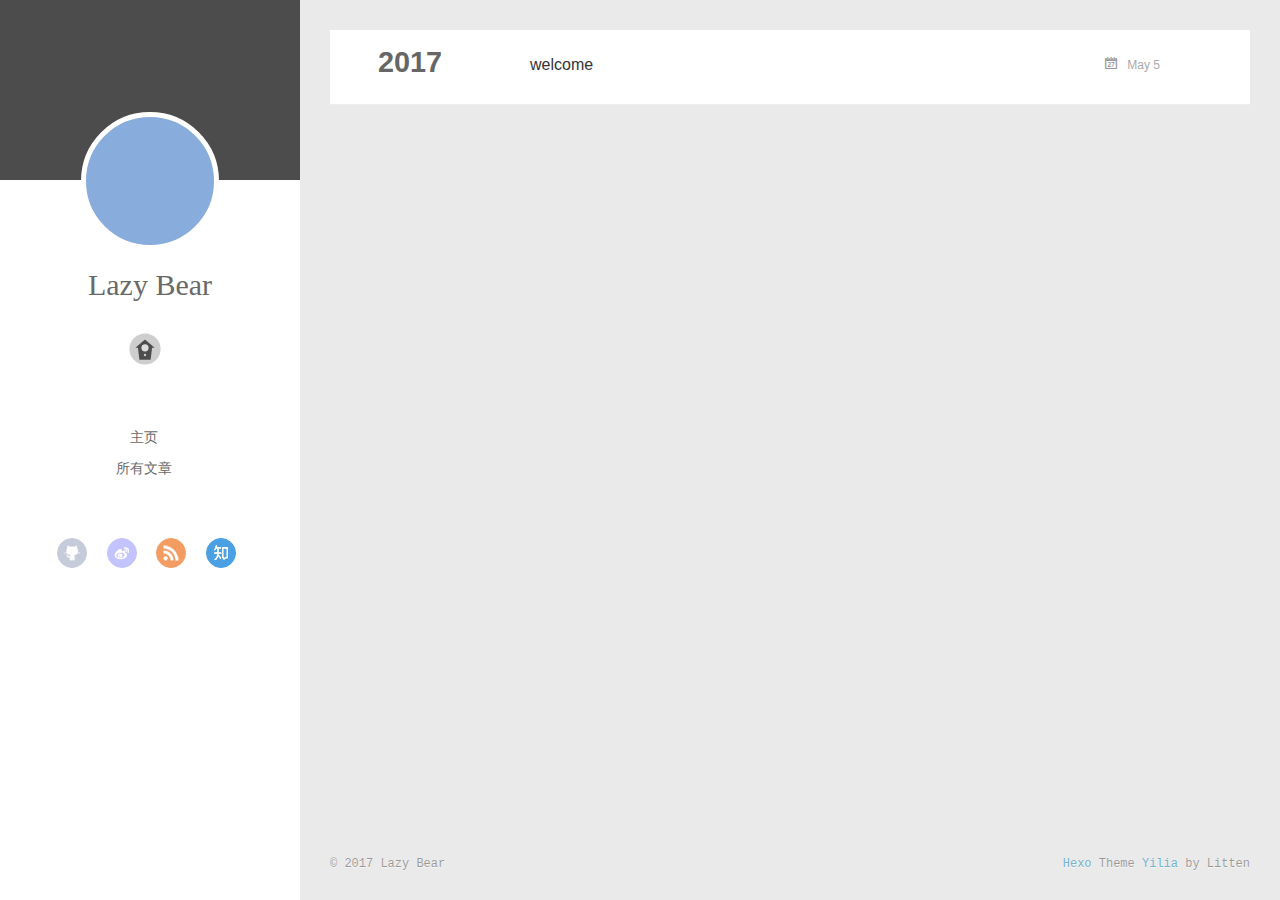
==== commit b40f2484: "Site updated: 2017-05-05 11:50:24" ====
--- a/archives/index.html
+++ b/archives/index.html
@@ -16,7 +16,7 @@
     <link rel="alternative" href="/atom.xml" title="Lazy Bear" type="application/atom+xml">
   
   
-    <link rel="icon" href="//favicon.png">
+    <link rel="icon" href="/logo.png">
   
   <link rel="stylesheet" href="/css/style.css">
 </head>
@@ -68,14 +68,23 @@
 				<div class="tips-box hide">
 					<div class="tips-arrow"></div>
 					<ul class="tips-inner">
-						<li>Menu</li>
-						<li>Tags</li>
-						
-						<li>Links</li>
-						
-						
-						<li>Über</li>
-						
+					    
+						<li>主页</li>
+						
+						<li>标签</li>
+						
+						<li>友情链接</li>
+						
+						<li>关于</li>
+						
+						<!--
+						<li>undefined</li>
+						
+						<li>undefined</li>
+						
+						
+						<li>undefined</li>
+						 --!>
 					</ul>
 				</div>
 			</div>
@@ -96,11 +105,11 @@
 					<nav class="header-nav">
 						<div class="social">
 							
-								<a class="github" target="_blank" href="#" title="github">github</a>
+								<a class="github" target="_blank" href="http://github.com/xiongxianwei90/" title="github">github</a>
 					        
 								<a class="weibo" target="_blank" href="#" title="weibo">weibo</a>
 					        
-								<a class="rss" target="_blank" href="#" title="rss">rss</a>
+								<a class="rss" target="_blank" href="/atom.xml" title="rss">rss</a>
 					        
 								<a class="zhihu" target="_blank" href="#" title="zhihu">zhihu</a>
 					        
@@ -120,7 +129,7 @@
 				<section class="switch-part switch-part3">
 					<div id="js-friends">
 					
-			          <a target="_blank" class="main-nav-link switch-friends-link" href="http://blog.darkangel7.com">drakangel</a>
+			          <a target="_blank" class="main-nav-link switch-friends-link" href="http://blog.darkangel7.com">drakangel(IOS)</a>
 			        
 			        </div>
 				</section>
@@ -169,11 +178,11 @@
 			<nav class="header-nav">
 				<div class="social">
 					
-						<a class="github" target="_blank" href="#" title="github">github</a>
+						<a class="github" target="_blank" href="http://github.com/xiongxianwei90/" title="github">github</a>
 			        
 						<a class="weibo" target="_blank" href="#" title="weibo">weibo</a>
 			        
-						<a class="rss" target="_blank" href="#" title="rss">rss</a>
+						<a class="rss" target="_blank" href="/atom.xml" title="rss">rss</a>
 			        
 						<a class="zhihu" target="_blank" href="#" title="zhihu">zhihu</a>
 			        
@@ -192,7 +201,7 @@
       
       <section class="archives-wrap">
         <div class="archive-year-wrap">
-          <a href="/archives/2016" class="archive-year">2016</a>
+          <a href="/archives/2017" class="archive-year">2017</a>
         </div>
         <div class="archives">
     
@@ -200,14 +209,14 @@
   <div class="archive-article-inner">
     <header class="archive-article-header">
       	<div class="article-meta">
-	      	<a href="/2016/08/22/hello-world/" class="archive-article-date">
-  	<time datetime="2016-08-22T09:55:24.787Z" itemprop="datePublished">Aug 22</time>
+	      	<a href="/2017/05/05/welcome/" class="archive-article-date">
+  	<time datetime="2017-05-05T03:22:21.000Z" itemprop="datePublished">May 5</time>
 </a>
         </div>
     	 
   
     <h1 itemprop="name">
-      <a class="archive-article-title" href="/2016/08/22/hello-world/">Hello World</a>
+      <a class="archive-article-title" href="/2017/05/05/welcome/">welcome</a>
     </h1>
   
 
@@ -232,7 +241,7 @@
   <div class="outer">
     <div id="footer-info">
     	<div class="footer-left">
-    		&copy; 2016 Lazy Bear
+    		&copy; 2017 Lazy Bear
     	</div>
       	<div class="footer-right">
       		<a href="http://hexo.io/" target="_blank">Hexo</a>  Theme <a href="https://github.com/litten/hexo-theme-yilia" target="_blank">Yilia</a> by Litten
--- a/css/style.css
+++ b/css/style.css
@@ -1458,7 +1458,7 @@
   background: #272822;
   margin: 10px 0;
   padding: 10px 10px;
-  overflow: auto;
+  overflow: inherit;
   color: #4c4c4c;
   line-height: 22.400000000000002px;
 }
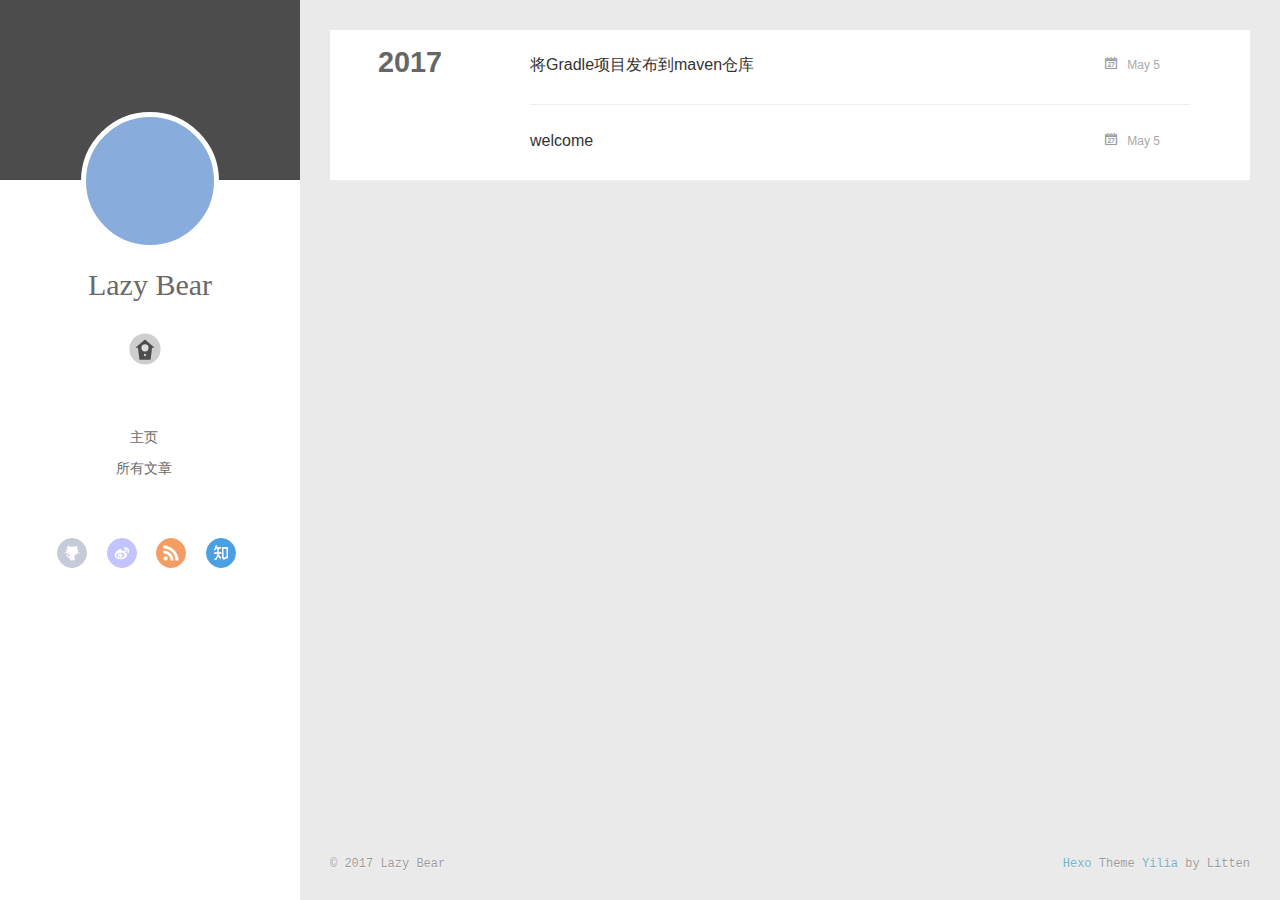
==== commit b76dfbe1: "Site updated: 2017-05-05 13:29:12" ====
--- a/archives/index.html
+++ b/archives/index.html
@@ -209,6 +209,33 @@
   <div class="archive-article-inner">
     <header class="archive-article-header">
       	<div class="article-meta">
+	      	<a href="/2017/05/05/将Gradle项目发布到maven仓库/" class="archive-article-date">
+  	<time datetime="2017-05-05T04:14:26.000Z" itemprop="datePublished">May 5</time>
+</a>
+        </div>
+    	 
+  
+    <h1 itemprop="name">
+      <a class="archive-article-title" href="/2017/05/05/将Gradle项目发布到maven仓库/">将Gradle项目发布到maven仓库</a>
+    </h1>
+  
+
+        <div class="article-info info-on-right">
+          
+          
+
+        </div>
+        <div class="clearfix"></div>
+    </header>
+  </div>
+</article>
+  
+    
+    
+    <article class="archive-article archive-type-post">
+  <div class="archive-article-inner">
+    <header class="archive-article-header">
+      	<div class="article-meta">
 	      	<a href="/2017/05/05/welcome/" class="archive-article-date">
   	<time datetime="2017-05-05T03:22:21.000Z" itemprop="datePublished">May 5</time>
 </a>
